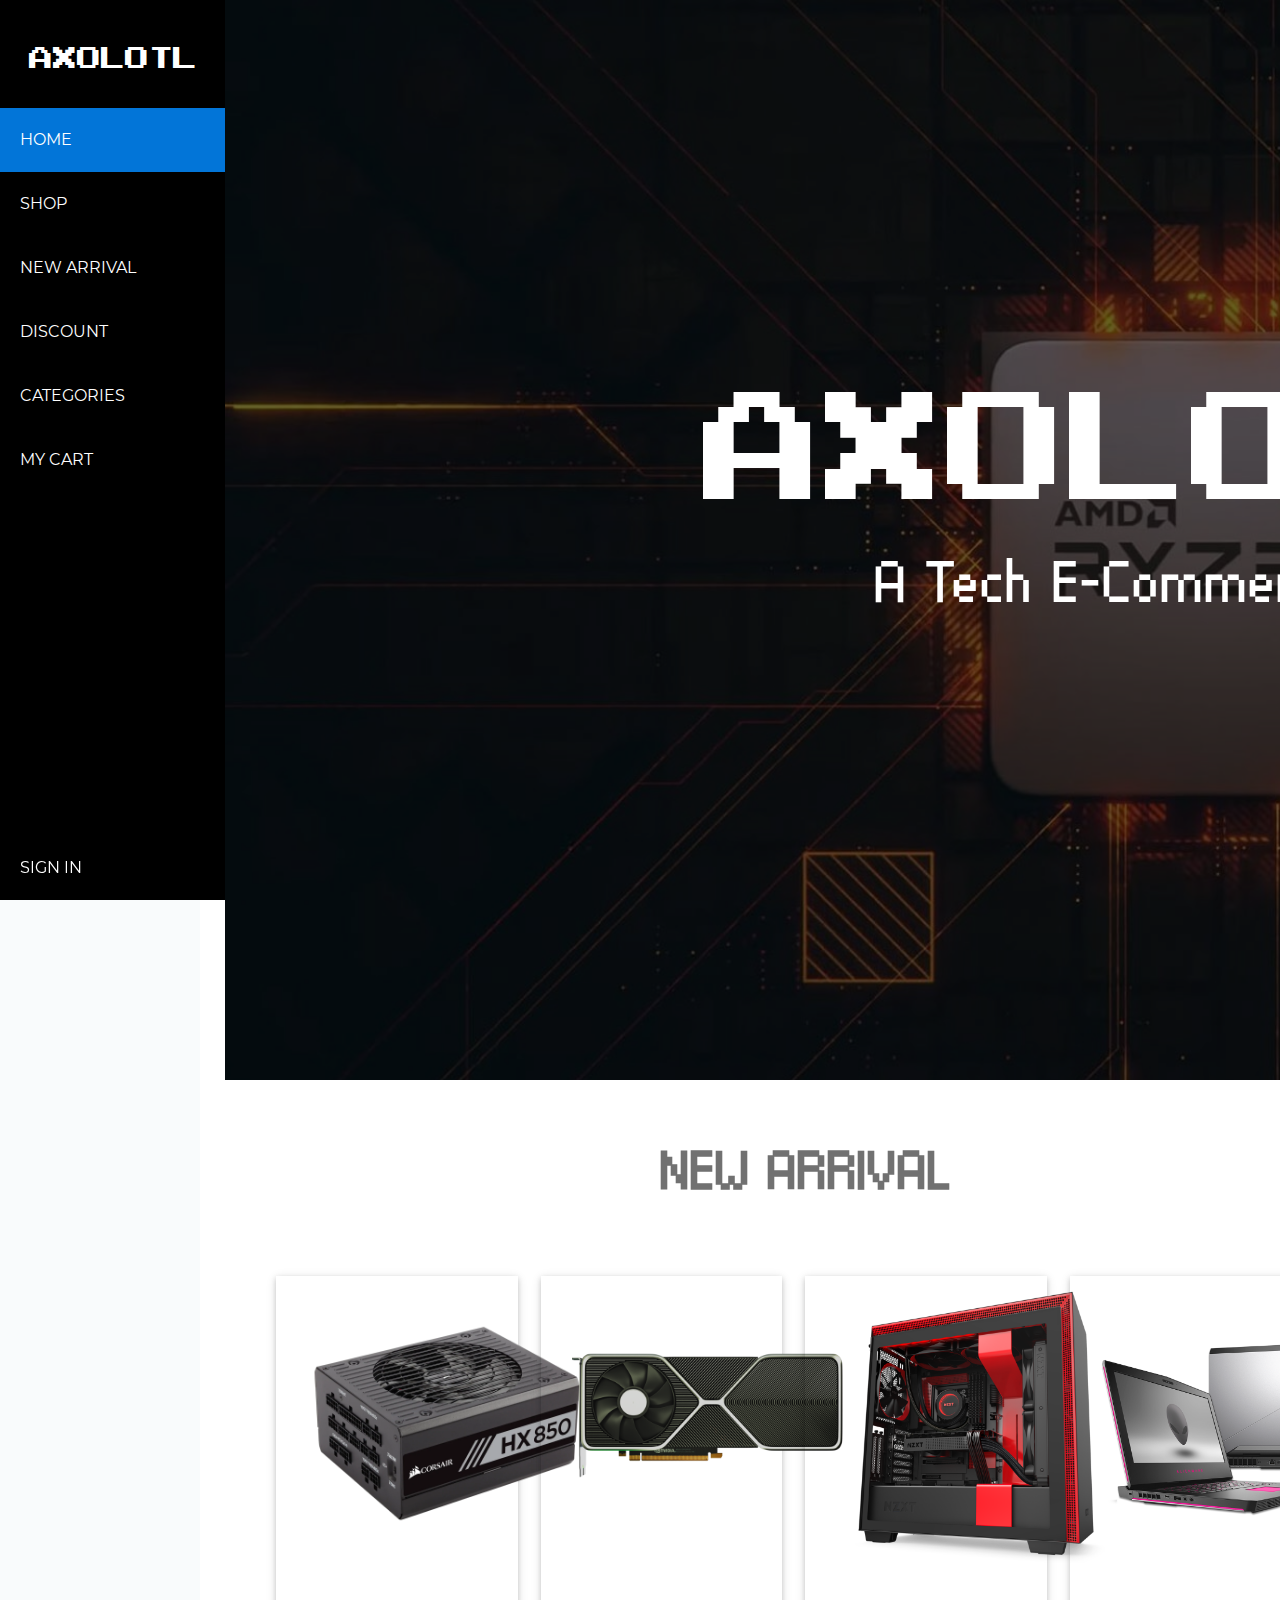
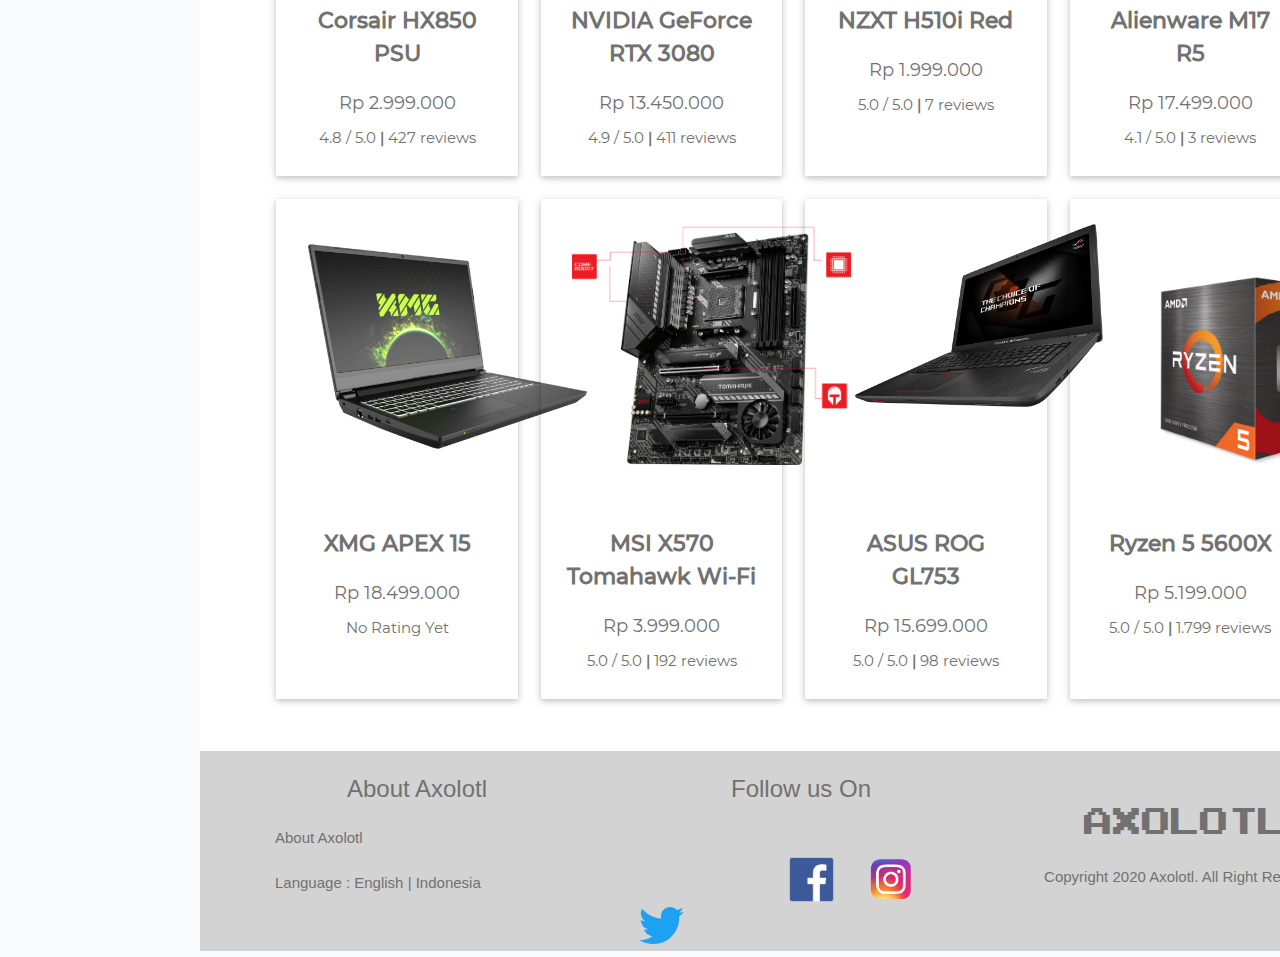
==== pages/index.html @ a0dc886d "Revert "Revert "Merge branch 'develop' of https://github.com/yalvih/Tubes_IMK into develop""" ====
<!DOCTYPE html>
<html lang="en">
<head>
    <title>Electronic Market</title>
    <meta charset="UTF-8">
    <meta name="viewport" content="width=device-width, initial-scale=1.0">
    <link rel="stylesheet" href="https://www.w3schools.com/w3css/4/w3.css">
    <link rel="stylesheet" href="https://use.fontawesome.com/releases/v5.4.1/css/all.css" integrity="sha384-5sAR7xN1Nv6T6+dT2mhtzEpVJvfS3NScPQTrOxhwjIuvcA67KV2R5Jz6kr4abQsz" crossorigin="anonymous">
    <link rel="stylesheet" href="../style/style.css">
</head>
<body>
    <div class="w3-container" style="padding: 0;height: 100%;">
        <div class="sidebar">
            <h2 href="index.html"><a href="index.html">AXOLOTL</a></h2>
            <ul>
                <li class="active" ><a href="index.html"><i class="fas fa-home"></i>HOME</a></li>
                <li ><a href="catalog.html"><i class="fas fa-shopping-bag"></i>SHOP</a></li>
                <li><a href="#"><i class="fas fa-trophy"></i>NEW ARRIVAL</a></li>
                <li><a href="#"><i class="fas fa-percent"></i>DISCOUNT</a></li>
                <li><a href=""><i class="fas fa-list-alt"></i>CATEGORIES</a></li>
                <li><a href="cart.html"><i class="fas fa-shopping-cart"></i>MY CART</a></li>
                <li style="position: fixed;bottom: 0;width: 225px;"><a href="login.html"><i class="fas fa-user"></i>SIGN IN</a></li>
            </ul>
        </div>
        <div class="w3-container content">
            <div class="header">
                <div class="carousel-container">
                    <div class = "images slides">
                        <div class="carousel-content">
                        </div>
                        <img src="../img/carousel/1.png" class="image_carousel">
                        <div class="web_title"><span class="w3-color-white w3-flat-silver w3-padding">Axolotl</span></div>
                        <div class="web_subtitle"><span class="w3-color-white w3-flat-silver w3-padding">A Tech E-Commerce</span></div>
                    </div>
                    <div class = "images slides">
                        <div class="carousel-content">
                        </div>
        
                        <img src="../img/carousel/2.png" class="image_carousel">
                        <div class="web_title"><span class="w3-color-white w3-flat-silver w3-padding">Axolotl</span></div>
                        <div class="web_subtitle"><span class="w3-color-white w3-flat-silver w3-padding">A Tech E-Commerce</span></div>
                    </div>
                    <div class = "images slides">
                        <div class="carousel-content">
                        </div>
                        <img src="../img/carousel/3.jpg" class="image_carousel">
                        <div class="web_title"><span class="w3-color-white w3-flat-silver w3-padding">Axolotl</span></div>
                        <div class="web_subtitle"><span class="w3-color-white w3-flat-silver w3-padding">A Tech E-Commerce</span></div>
                    </div>
                    <div class = "images slides">
                        <div class="carousel-content">
                        </div>
                        <img src="../img/carousel/4.png" class="image_carousel">
                        <div class="web_title"><span class="w3-color-white w3-flat-silver w3-padding">Axolotl</span></div>
                        <div class="web_subtitle"><span class="w3-color-white w3-flat-silver w3-padding">A Tech E-Commerce</span></div>
                    </div>
                    <div class = "images slides">
                        <div class="carousel-content">
                        </div>
                        <img src="../img/carousel/5.jpg" class="image_carousel">
                        <div class="web_title"><span class="w3-color-white w3-flat-silver w3-padding">Axolotl</span></div>
                        <div class="web_subtitle"><span class="w3-color-white w3-flat-silver w3-padding">A Tech E-Commerce</span></div>
                    </div>
                    
                </div>
            </div>
            <div class="info">
                <!-- PRODUCT -->
                <div class="titleproduct">
                    <h2 class="title"><b>NEW ARRIVAL</b></h2>
                </div>
                <!-- Type 1 row -->
                <div class="product">
                    <!-- Column 1 -->
                    <div class="itemproduct w3-padding w3-card" >
                        <div class="image-content">
                            <img src="../img/product/b.jpg" class="imgitemproduct">
                        </div>
                        <div class="product_detail">
                            <p class="product_detail_title"><b>Corsair HX850 PSU</b></p>
                            <p class="product_detail_price">Rp 2.999.000</p>
                            <p class="product_detail_price rating"><i class="fas fa-star"></i> 4.8 / 5.0 <b>|</b> 427 reviews</p>
                        </div>
                    </div>
                    <!-- Column 2 -->
                    <div class="itemproduct w3-padding w3-card">
                        <div class="image-content" style="margin-top: 40px;margin-bottom: -40px;">
                            <img src="../img/product/a.png" class="imgitemproduct">
                        </div>
                        <div class="product_detail">
                            <p class="product_detail_title"><b>NVIDIA GeForce RTX 3080</b></p>
                            <p class="product_detail_price">Rp 13.450.000</p>
                            <p class="product_detail_price rating"><i class="fas fa-star"></i> 4.9 / 5.0 <b>|</b> 411 reviews</p>
                        </div>
                    </div>
                    <!-- Column 3 -->
                    <div class="itemproduct w3-padding w3-card">
                        <div class="image-content">
                            <img src="../img/product/c.png" class="imgitemproduct">
                        </div>
                        <div class="product_detail">
                            <p class="product_detail_title"><b>NZXT H510i Red</b></p>
                            <p class="product_detail_price">Rp 1.999.000</p>
                            <p class="product_detail_price rating"><i class="fas fa-star"></i> 5.0 / 5.0 <b>|</b> 7 reviews</p>
                        </div>
                    </div>
                    <!-- Column 4 -->
                    <div class="itemproduct w3-padding w3-card">
                        <div class="image-content" style="margin-top: 60px;margin-bottom: -60px;">
                            <img src="../img/product/d.png" class="imgitemproduct">    
                        </div>
                        <div class="product_detail">
                            <p class="product_detail_title"><b>Alienware M17 R5</b></p>
                            <p class="product_detail_price">Rp 17.499.000</p>
                            <p class="product_detail_price rating"><i class="fas fa-star"></i> 4.1 / 5.0 <b>|</b> 3 reviews</p>
                        </div>
                    </div>
                    <!-- Column 1 -->
                    <div class="itemproduct w3-padding w3-card" >
                        <div class="image-content">
                            <img src="../img/product/e.png" class="imgitemproduct">
                        </div>
                        <div class="product_detail">
                            <p class="product_detail_title"><b>XMG APEX 15</b></p>
                            <p class="product_detail_price">Rp 18.499.000</p>
                            <p class="product_detail_price rating">No Rating Yet</p>
                        </div>
                    </div>
                    <!-- Column 2 -->
                    <div class="itemproduct w3-padding w3-card">
                        <div class="image-content">
                            <img src="../img/product/f.png" class="imgitemproduct">
                        </div>
                        <div class="product_detail">
                            <p class="product_detail_title"><b>MSI X570 Tomahawk Wi-Fi</b></p>
                            <p class="product_detail_price">Rp 3.999.000</p>
                            <p class="product_detail_price rating"><i class="fas fa-star"></i> 5.0 / 5.0 <b>|</b> 192 reviews</p>
                        </div>
                    </div>
                    <!-- Column 3 -->
                    <div class="itemproduct w3-padding w3-card">
                        <div class="image-content">
                            <img src="../img/product/g.png" class="imgitemproduct">
                        </div>
                        <div class="product_detail">
                            <p class="product_detail_title"><b>ASUS ROG GL753</b></p>
                            <p class="product_detail_price">Rp 15.699.000</p>
                            <p class="product_detail_price rating"><i class="fas fa-star"></i> 5.0 / 5.0 <b>|</b> 98 reviews</p>
                        </div>
                    </div>
                    <!-- Column 4 -->
                    <div class="itemproduct w3-padding w3-card">
                        <div class="image-content" style="margin-top: 40px;margin-bottom: -40px;">
                            <img src="../img/product/h.png" class="imgitemproduct">
                        </div>
                        <div class="product_detail">
                            <p class="product_detail_title"><b>Ryzen 5 5600X</b></p>
                            <p class="product_detail_price">Rp 5.199.000</p>
                            <p class="product_detail_price rating"><i class="fas fa-star"></i> 5.0 / 5.0 <b>|</b> 1.799 reviews</p>
                        </div>
                    </div>
                </div>
            </div>
            <div class="footer">
                <div class="about_axolotl">
                    <h3 class="title_about_axolotl" style="margin-top: 10px; margin-bottom: 10px;">About Axolotl</h3>
                    <a>About Axolotl</a><br><br>
                    <a>Language :</a>
                    <a style="margin-left: 0;">English</a>
                    <a style="margin-left: 0;"> | </a>
                    <a style="margin-left: 0;">Indonesia</a>
                </div>
                <div class="social_media">
                    <h3 class="title_about_axolotl">Follow us On</h3>
                    <div class="social_images" style="margin-left:180px;">
                        <img src="../img/facebook_logo.png" class="imgitemproduct">
                    </div>
                    <div class="social_images">
                        <img src="../img/instagram_logo.png" class="imgitemproduct">
                    </div>
                    <div class="social_images">
                        <img src="../img/twitter_logo.png" class="imgitemproduct">
                    </div>
                </div>
                <div class="copyright">
                    <h2 class="title_about_axolotl" style="margin-top: 40px; margin-bottom: 0px;">AXOLOTL</h2>
                    <p class="title_about_axolotl">Copyright 2020 Axolotl. All Right Reserved</p>
                </div>
            </div>
        </div>
        
    </div>
</body>
<script type="text/javascript" src="../js/script.js"></script>
</html>
---- style/style.css ----
/* FONT INITIALIZATION */

@font-face{
    font-family: "arcade1";
    src: url("../fonts/vp_pixel.otf") format("truetype");
}

@font-face{
    font-family: "arcade2";
    src: url("../fonts/arcade.TTF") format("truetype");
}

@font-face{
    font-family: "google";
    src: url("../fonts/google_font_normal.ttf") format("truetype");
}

@font-face{
    font-family: "mons_reg";
    src: url("../fonts/Montserrat-Regular.ttf") format("truetype");
}

@font-face{
    font-family: "mons_med";
    src: url("../fonts/Montserrat-Medium.ttf") format("truetype");
}

@font-face{
    font-family: "mons_semibold";
    src: url("../fonts/Montserrat-SemiBold.ttf") format("truetype");
}


/* END OF FONT INITIALIZATION */

*{
    margin: 0;
    padding: 0;
    box-sizing: border-box;
    list-style: none;
    text-decoration: none;
}

body{
    background:#f9fbfc ;
    height: 100%;
}

.login_background{
    background-image: url("../img/carousel/6.jpg");
}

/* SIDEBAR */

.sidebar{
    position: fixed;
    width: 225px;
    height: 100%;
    background: black;
    padding: 30px 0;
    float: left;
}

.sidebar h2{
    color: #fff;
    text-transform: uppercase;
    margin-bottom: 30px;
    text-align: center;
    font-family: "arcade2";
    font-size: 25px;
}
.sidebar ul li{
    /* border-bottom: 1px solid rgba(0, 0, 0, 0.07);
    border-top: 1px solid rgba(225, 225, 225, 0.07); */
    padding: 20px;
    font-family: "mons_reg";
    font-size: 16px;
}
.sidebar ul li a{
    color: white;
    display: block;
}
.sidebar ul li a .fas{
    width: 25px;
}

.sidebar ul li:hover a{
    color: #fff;
}
.sidebar ul li:hover{
    color: #594f8d;
}

.active{
    background-color: #0275d8;
}

/* Content */

.content{
    width: 100%;
    margin-left: 200px;
    padding: 0;
}
.header, .content{
    background: #fff;
    color: #717171;

}
.header{
    padding-left: 25px;
}
.info{
    padding: 35px;
}

/* BREADCRUMBS */

.breadcrumb{
    padding: 5px;
    margin-left: 55px;
    font-family: "mons_reg";
}

ul.breadcrumbs {
    margin-top: 50px;
    list-style: none;
  }
  ul.breadcrumbs li {
    display: inline;
    font-size: 22px;
  }
  ul.breadcrumbs li+li:before {
    color: black;
    content: "\00a0";
  }
  ul.breadcrumbs li a {
    color: black;
    text-decoration: none;
  }
  ul.breadcrumbs li a:hover {
    color: black;
    text-decoration: underline;
  }

  ul#menu li {
    display:inline;
}
ul.breadcrumb {
    padding: 20% 16px;
    margin-top: 0px;
    list-style: none;
    background-color: white;
}
ul.breadcrumb li {
    display: inline;
    font-size: 30px;
}
ul.breadcrumb li+li:before {
    padding: 8px;
    color: black;
    content: "/\00a0";
}
ul.breadcrumb li a {
    color: #0275d8;
    text-decoration: none;
}
ul.breadcrumb li a:hover {
    color: #01447e;
    text-decoration: underline;
}

/* CAROUSEL */

.web_title{
    font-size: 125px;
	padding: 8px 12px;
	position: absolute;
    top: 0;
    color: white;
    margin-left: 450px;
    margin-top: 350px;
    text-align: center;
    font-family: "arcade2";
}

.web_subtitle{
    font-size: 55px;
	padding: 8px 12px;
	position: absolute;
    top: 0;
    color: white;
    margin-left: 620px;
    margin-top: 530px;
    text-align: center;
    font-family: "arcade1";
}

.carousel-container{
	position: relative;
	float: left;
	margin: auto;
	height: 1080px;
	overflow: hidden;
    width: 100%;
}

.image_carousel{
    height: auto;
    width: 2000px;
    max-height: 100%;
    min-height: 100%;
    margin: 0 auto;
    filter: brightness(40%);
}



/* PRODUCT */

.titleproduct, .product{
    width: 100%;
    padding-right: 5%;
    text-align: center;
    float: left;
    margin-top: 10px;
    margin-bottom: 10px;
    margin-left: 30px;
}
.title{
    font-family: "arcade1";
    padding: 30px;
    font-size: 50px;
    margin-left: -70px;
}

.itemproduct{
    width: 21%; 
    float: left; 
    margin: 1%;
    padding: 10px;
}

.imgitemproduct{
    width:90%;
    cursor: pointer;
}

.image-content{
    height: 310px;
    width: 310px;
}

.w3-card{
    height: 500px;
    /* box-shadow: none; */
}

.product_detail_title{
    font-family: "mons_med";
    font-size: 22px;
    padding: 10px;
    font-weight: bold;
}

.product_detail_price{
    font-family: "mons_reg";
    font-size: 18px;
    padding-top: 10px;
}

.fa-star{
    color: #ebc713;
}

.rating{
    font-size: 15px;
}

.disabled{
    color: #555;
}

/* LOGIN */
.account-page{
    padding: 50px;
    margin-left: 11%;
    height: 100%;
    background-position: center;
    background-repeat: no-repeat;
    background-size: cover;
    margin-top: 10%;
    min-width: 800px;
    min-width: 800px;
}

.form-container{
    background: #fff;
    width: 300px;
    height: 400px;
    position: relative;
    text-align: center;
    padding: 20px 0;
    margin: auto;
    box-shadow: 0 0 40px 0 rgba(0,0,0,0.5);
    overflow: hidden;
}

.form-container span{
    font-weight: bold;
    padding: 0 10px;
    color: #555;
    cursor: pointer;
    width: 100px;
    display: inline-block;
}

.form-btn{
    display: inline-block;
    font-family: "mons_med";
}

.form-container form{
    max-width: 300px;
    padding: 0 20px;
    position: absolute;
    top: 100px;
    transition: transform 1s;
}

form input{
    width: 100%;
    height: 30px;
    margin: 10px 0;
    padding: 0 10px;
    border: 1px soild #ccc;
}

form .btn{
    width: 100%;
    border: none;
    cursor: pointer;
    margin: 10px 0;
}

form .btn:focus{
    outline: none;
}

#LoginForm{
    left: 0px;
    font-family: "mons_reg";
}

#LoginForm {
    left: 0px;
    font-family: "mons_reg";
}

#RegForm{
    left: -300px;
    font-family: "mons_reg";
}

form a{
    font-size: 12px;
}

#Indicator{
    width: 100px;
    height: 3px;
    border: none;
    background: #54aaeb;
    margin-top: 8px;
    transform: translateX(100px);
    transition: transform 1s;
}

.btn{
    padding: 15px;
    background: #0275d8;
    box-shadow: 0 0 20px 0 rgba(0,0,0,0.3);
    font-family: "mons_semibold";
    color: white;
    border-radius: 25px;
}

.forgotpass{
    float: left; padding: 10px; color: blue;
}

.cboxcontainer{
    float: left; width: 100%;
}

.cbox{
    width: 12px; float: left;
}

.cboxlabel{
    font-size: 12px; float: left; margin: 16.5px;
}

/* DISCOUNTED ITEM */

.discount{
    position: relative;
    color: red;
}
.discount:before {
    position: absolute;
    content: "";
    left: 0;
    top: 50%;
    right: 0;
    border-top: 1px solid;
    border-color: inherit;
    color: red;
  
    -webkit-transform:rotate(-5deg);
    -moz-transform:rotate(-5deg);
    -ms-transform:rotate(-5deg);
    -o-transform:rotate(-5deg);
    transform:rotate(-5deg);
  }


/* PRODUCT DETAIL */

.single-product{
    margin-top: 80px;

}
.single-product .col-2 img{
    padding: 0;
    
}
.single-product .col-2{
    padding: 20px;
    
}
.single-product h4{
    margin: 20px;
    font-size: 22px;
    font-weight: bold;

}
.single-product input{
    width: 55px;
    height: 45px;
    padding-left: 10px;
    font-size: 20px;
    margin-right: 10px;
    border: 1px solid ;

}
input:focus{
    outline: none;
}
.single-product{
    margin-left: 250px;
}
.row .w3-card{
    height: 10%;
}
.single-img{
    width: 30%; 
    float: left; 
    margin: 1%;
    padding: 10px;
}
.row .btn{
    margin: 1%;
    padding: 10px;
}



/* PRODUCT REVIEW */
.product-review{
    width: 100%;
}
.review-container{
    height: inherit;
}
.review-item{
    height: 220px;
    margin: 15px;
}
.review-person{
    height: 80px;
    width: 80px;
    margin: 0;
    float: left;
}
.imgperson{

}
.desc{
    margin-left: 90px;
    height: 200px;
    padding: 15px;
    box-shadow: none;
}
.desc h4{
    margin: 0;
    margin-bottom: 5px;

}
.similar-product p{
    width: 100%;
    text-align: center;

}
.similar-product img{
    

}

/* FOOTER */

.footer{
    width: inherit;
    height: 200px;
    background-color: lightgray;
    bottom: 0;
    float: left;
    margin-top: 30px;
}

.about_axolotl{
    float: left;
    width: 30%;
    height: inherit;
    margin-left: 25px;
}

.title_about_axolotl{
    text-align: center;
    margin-bottom: 40px;
    padding: 10px;
}

.social_media{
    float: left;
    width: 30%;
    height: inherit;
}

.copyright{
    float: left;
    width: 30%;
    height: inherit;
}

.copyright h2{
    font-family: "arcade2";
}

.social_images{
    float: left;
    height: 50px;
    width: 50px;
    margin-left: 30px;
}

.about_axolotl a{
    margin-left: 50px;
    margin-bottom: 30px;
}


/* color palete #f9fbfc #203961, #a2cdb8, #e1755e, #5d554b */
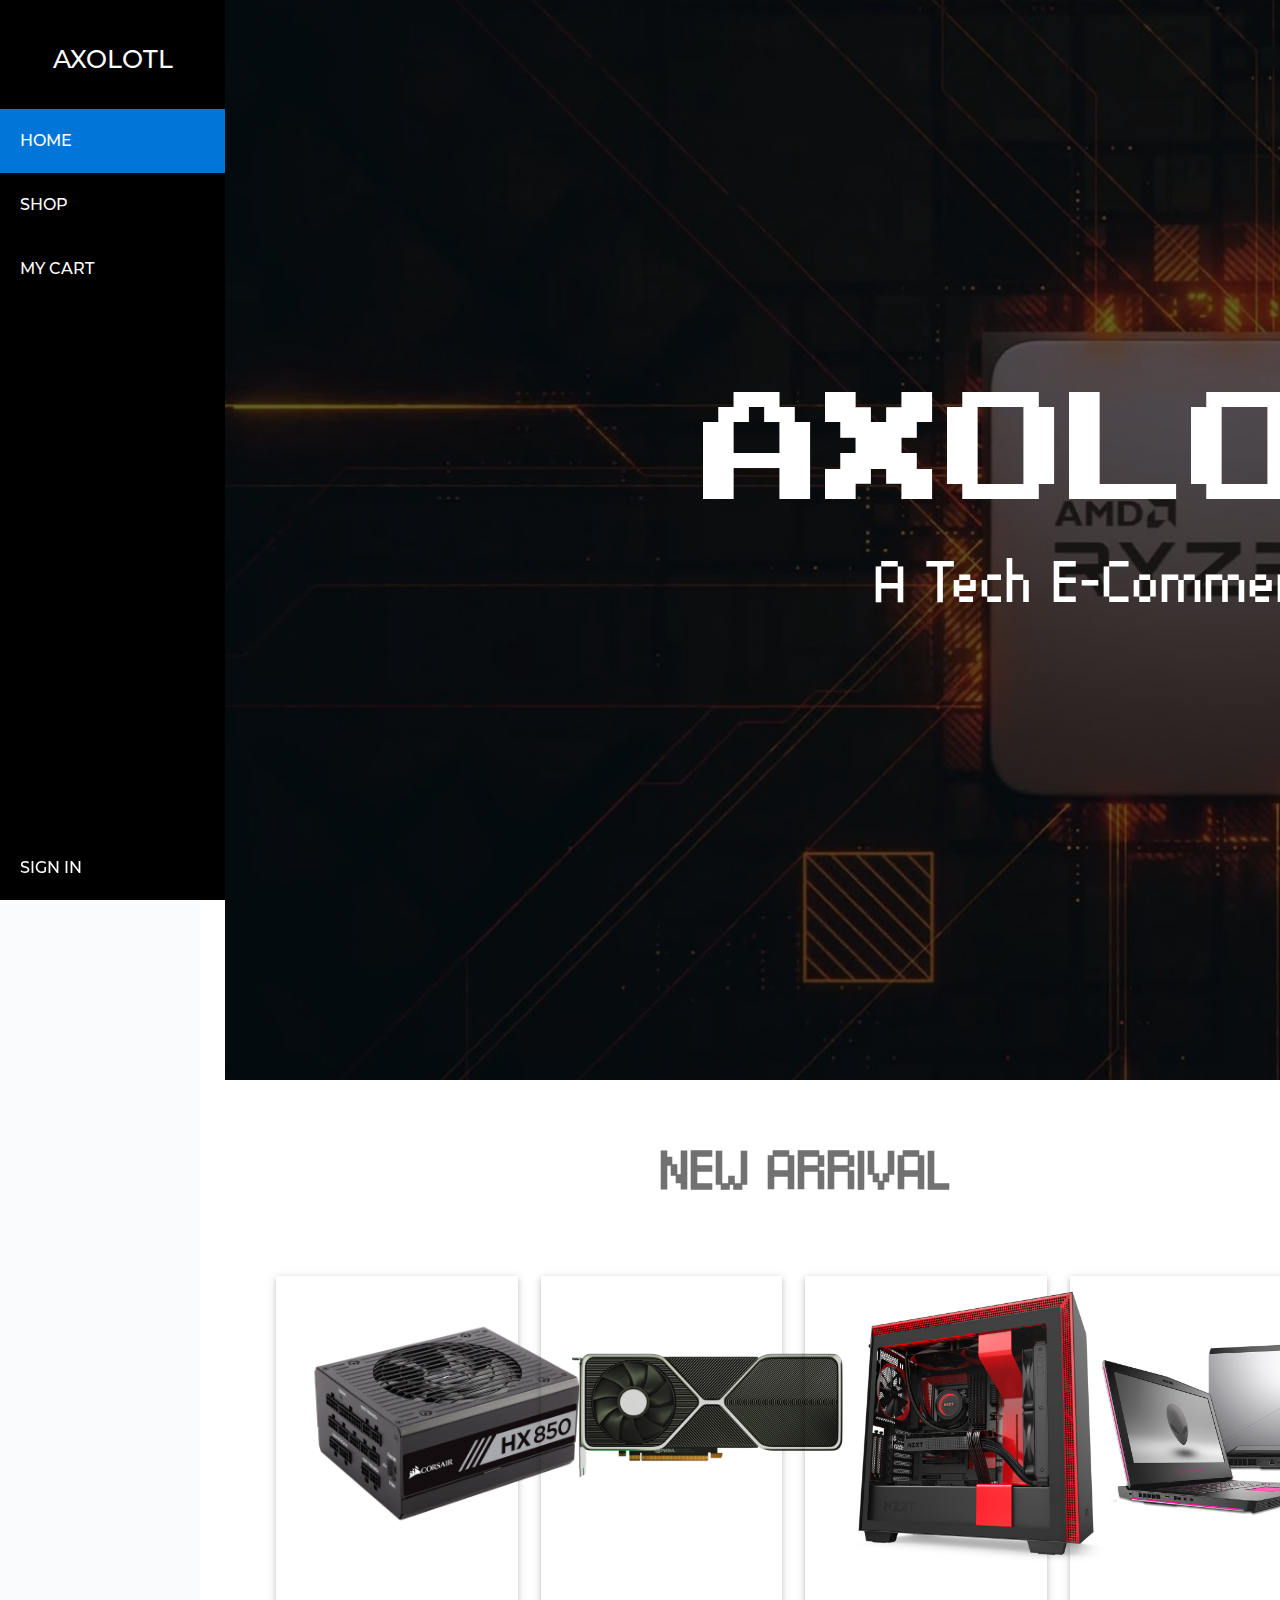
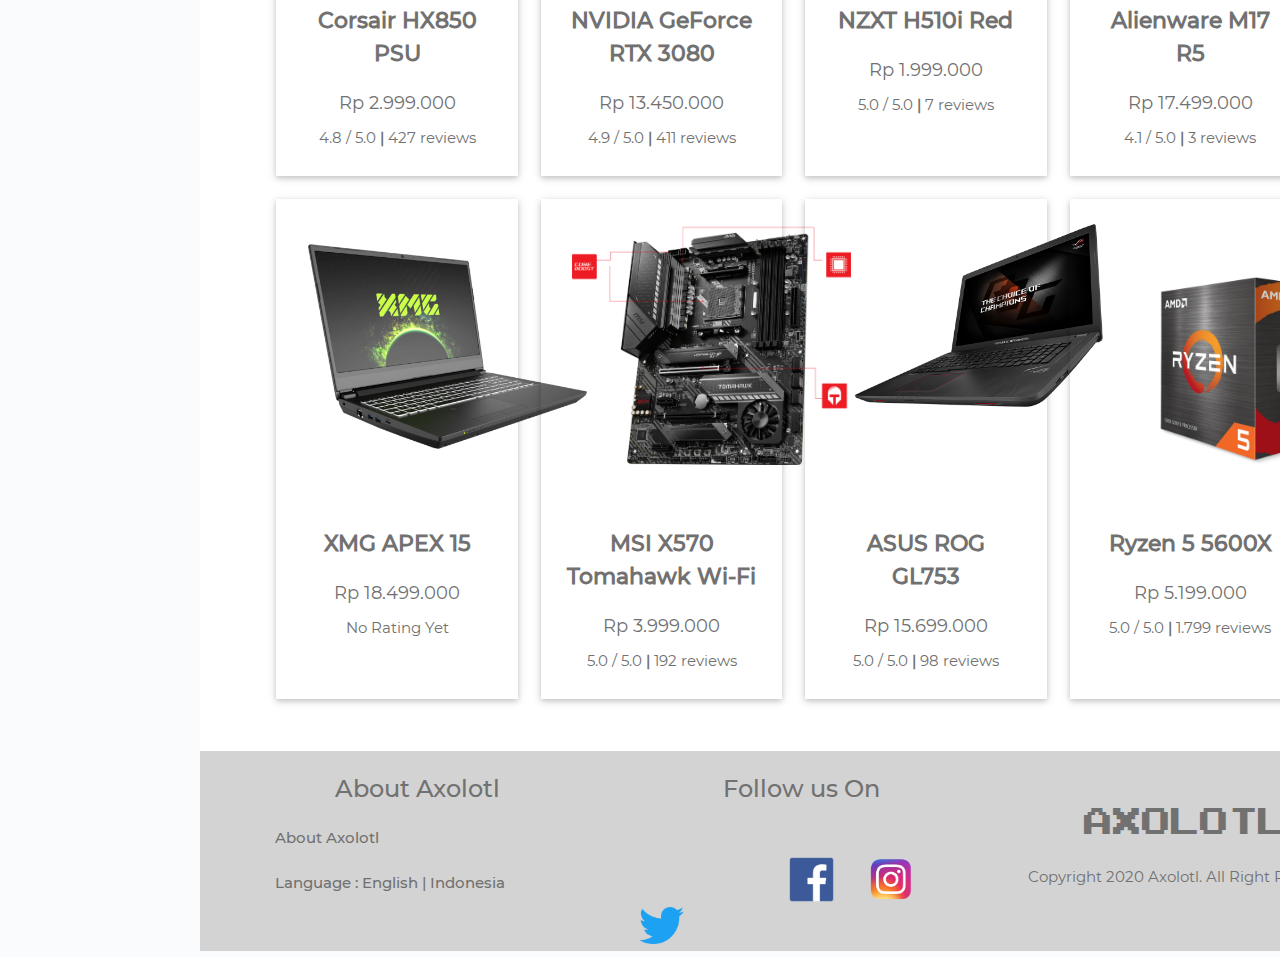
==== commit 15d5c802: "revamp UI dan hoverable" ====
--- a/pages/index.html
+++ b/pages/index.html
@@ -13,12 +13,17 @@
         <div class="sidebar">
             <h2 href="index.html"><a href="index.html">AXOLOTL</a></h2>
             <ul>
-                <li class="active" ><a href="index.html"><i class="fas fa-home"></i>HOME</a></li>
-                <li ><a href="catalog.html"><i class="fas fa-shopping-bag"></i>SHOP</a></li>
-                <li><a href="#"><i class="fas fa-trophy"></i>NEW ARRIVAL</a></li>
-                <li><a href="#"><i class="fas fa-percent"></i>DISCOUNT</a></li>
-                <li><a href=""><i class="fas fa-list-alt"></i>CATEGORIES</a></li>
-                <li><a href="cart.html"><i class="fas fa-shopping-cart"></i>MY CART</a></li>
+                <li class="active"><a href="index.html"><i class="fas fa-home"></i>HOME</a></li>
+                <li class="accordion"><a><i class="fas fa-shopping-bag"></i>SHOP<i class="fas fa-chevron-down" style="float: right;"></i></a></li>
+                <div class="panel">
+                    <ul class="accordion_list">
+                        <li><a href="catalog.html"><i class="fas fa-shopping-bag"></i>ALL ITEMS</a></li>
+                        <li><a href="catalog.html#new_arrival"><i class="fas fa-trophy"></i>NEW ARRIVAL</a></li>
+                        <li><a href="catalog.html#discount"><i class="fas fa-percent"></i>DISCOUNT</a></li>
+                        <li><a href="catalog.html#categories"><i class="fas fa-list-alt"></i>CATEGORIES</a></li>
+                    </ul>
+                </div>
+                <li ><a href="cart.html"><i class="fas fa-shopping-cart"></i>MY CART</a></li>
                 <li style="position: fixed;bottom: 0;width: 225px;"><a href="login.html"><i class="fas fa-user"></i>SIGN IN</a></li>
             </ul>
         </div>
@@ -192,4 +197,21 @@
     </div>
 </body>
 <script type="text/javascript" src="../js/script.js"></script>
+<script>
+    // accordion for sidebar
+var acc = document.getElementsByClassName("accordion");
+var i;
+
+for (i = 0; i < acc.length; i++) {
+  acc[i].addEventListener("click", function() {
+    this.classList.toggle("active");
+    var panel = this.nextElementSibling;
+    if (panel.style.display === "block") {
+      panel.style.display = "none";
+    } else {
+      panel.style.display = "block";
+    }
+  });
+}
+</script>
 </html>--- a/style/style.css
+++ b/style/style.css
@@ -50,6 +50,8 @@
     background-image: url("../img/carousel/6.jpg");
 }
 
+
+
 /* SIDEBAR */
 
 .sidebar{
@@ -76,6 +78,11 @@
     font-family: "mons_reg";
     font-size: 16px;
 }
+
+.sidebar li:hover{
+    background-color: #0275d8;
+    transition: 0.4s;
+}
 .sidebar ul li a{
     color: white;
     display: block;
@@ -91,8 +98,21 @@
     color: #594f8d;
 }
 
+.accordion{
+
+}
+
+.accordion_list a{
+    margin-left: 20px;
+}
+
 .active{
     background-color: #0275d8;
+}
+
+.panel{
+    display: none;
+    overflow: hidden;
 }
 
 /* Content */
@@ -128,7 +148,7 @@
   }
   ul.breadcrumbs li {
     display: inline;
-    font-size: 22px;
+    font-size: 18px;
   }
   ul.breadcrumbs li+li:before {
     color: black;
@@ -254,6 +274,11 @@
 .w3-card{
     height: 500px;
     /* box-shadow: none; */
+}
+
+.w3-card:hover{
+    background-color: lightgray;
+    transition: 0.5s;
 }
 
 .product_detail_title{
@@ -428,7 +453,6 @@
 /* PRODUCT DETAIL */
 
 .single-product{
-    margin-top: 80px;
 
 }
 .single-product .col-2 img{
@@ -454,11 +478,12 @@
     border: 1px solid ;
 
 }
+
 input:focus{
     outline: none;
 }
 .single-product{
-    margin-left: 250px;
+    margin-left: 220px;
 }
 .row .w3-card{
     height: 10%;
@@ -474,17 +499,170 @@
     padding: 10px;
 }
 
-
-
+.product_details h4, input, a, h3{
+    font-family: "mons_med";
+}
+
+.product_details p{
+    font-family: "mons_reg";
+    text-align: justify;
+}
+
+.product_details h1{
+    font-family: "mons_semibold";
+    margin: 0;
+    margin-top: -15px;
+}
+
+.product_details .btn{
+    box-shadow: none;
+    margin-left: 0;
+}
+
+/* MODAL */
+
+#myImg {
+    border-radius: 5px;
+    cursor: pointer;
+    transition: 0.3s;
+  }
+  
+  #myImg:hover {opacity: 0.7;}
+  
+  /* The Modal (background) */
+  .modal {
+    display: none; /* Hidden by default */
+    position: fixed; /* Stay in place */
+    z-index: 1; /* Sit on top */
+    padding-top: 100px; /* Location of the box */
+    left: 0;
+    top: 0;
+    width: 100%; /* Full width */
+    height: 100%; /* Full height */
+    overflow: auto; /* Enable scroll if needed */
+    background-color: rgb(0,0,0); /* Fallback color */
+    background-color: rgba(0,0,0,0.9); /* Black w/ opacity */
+  }
+  
+  /* Modal Content (image) */
+  .modal-content {
+    margin: auto;
+    display: block;
+    width: 80%;
+    max-width: 700px;
+  }
+  
+  /* Caption of Modal Image */
+  #caption {
+    margin: auto;
+    display: block;
+    width: 80%;
+    max-width: 700px;
+    text-align: center;
+    color: #ccc;
+    padding: 10px 0;
+    height: 150px;
+  }
+  
+  /* Add Animation */
+  .modal-content, #caption {  
+    -webkit-animation-name: zoom;
+    -webkit-animation-duration: 0.6s;
+    animation-name: zoom;
+    animation-duration: 0.6s;
+  }
+  
+  @-webkit-keyframes zoom {
+    from {-webkit-transform:scale(0)} 
+    to {-webkit-transform:scale(1)}
+  }
+  
+  @keyframes zoom {
+    from {transform:scale(0)} 
+    to {transform:scale(1)}
+  }
+  
+  /* The Close Button */
+  .close {
+    position: absolute;
+    top: 15px;
+    right: 35px;
+    color: #f1f1f1;
+    font-size: 40px;
+    font-weight: bold;
+    transition: 0.3s;
+  }
+  
+  .close:hover,
+  .close:focus {
+    color: #bbb;
+    text-decoration: none;
+    cursor: pointer;
+  }
+  
+  /* 100% Image Width on Smaller Screens */
+  @media only screen and (max-width: 700px){
+    .modal-content {
+      width: 100%;
+    }
+  }
+
+/* MY CART */
+
+.cart_product{
+    width: 1150px;
+    padding-right: 5px;
+    text-align: center;
+    float: left;
+    margin-top: 10px;
+    margin-bottom: 10px;
+    margin-left: 20px;
+}
+
+.cart_product .w3-card{
+    width: 350px;
+}
+
+.cart_itemproduct{
+    width: 21%; 
+
+    float: left; 
+    margin: 1%;
+    padding: 10px;
+}
+
+.cart_product .w3-card{
+
+}
+
+.payment{
+    width: 400px;
+    height: 2000px;
+    float: left; 
+    margin: 1%;
+    padding: 10px;
+}
+
+.payment2{
+    float: left; 
+    position: sticky;
+    top: 200px;
+    width: inherit;
+    height: 600px;
+    border: 1px solid black;
+}
 /* PRODUCT REVIEW */
+
 .product-review{
     width: 100%;
 }
+
 .review-container{
     height: inherit;
+    margin-left: -15px;
 }
 .review-item{
-    height: 220px;
+    height: 275px;
     margin: 15px;
 }
 .review-person{
@@ -505,7 +683,11 @@
 .desc h4{
     margin: 0;
     margin-bottom: 5px;
-
+    font-family: "mons_med";
+}
+
+.desc h5, p{
+    font-family: "mons_reg";
 }
 .similar-product p{
     width: 100%;
@@ -515,6 +697,11 @@
 .similar-product img{
     
 
+}
+
+.image_review{
+    max-width: 70px;
+    max-height: 70px;
 }
 
 /* FOOTER */
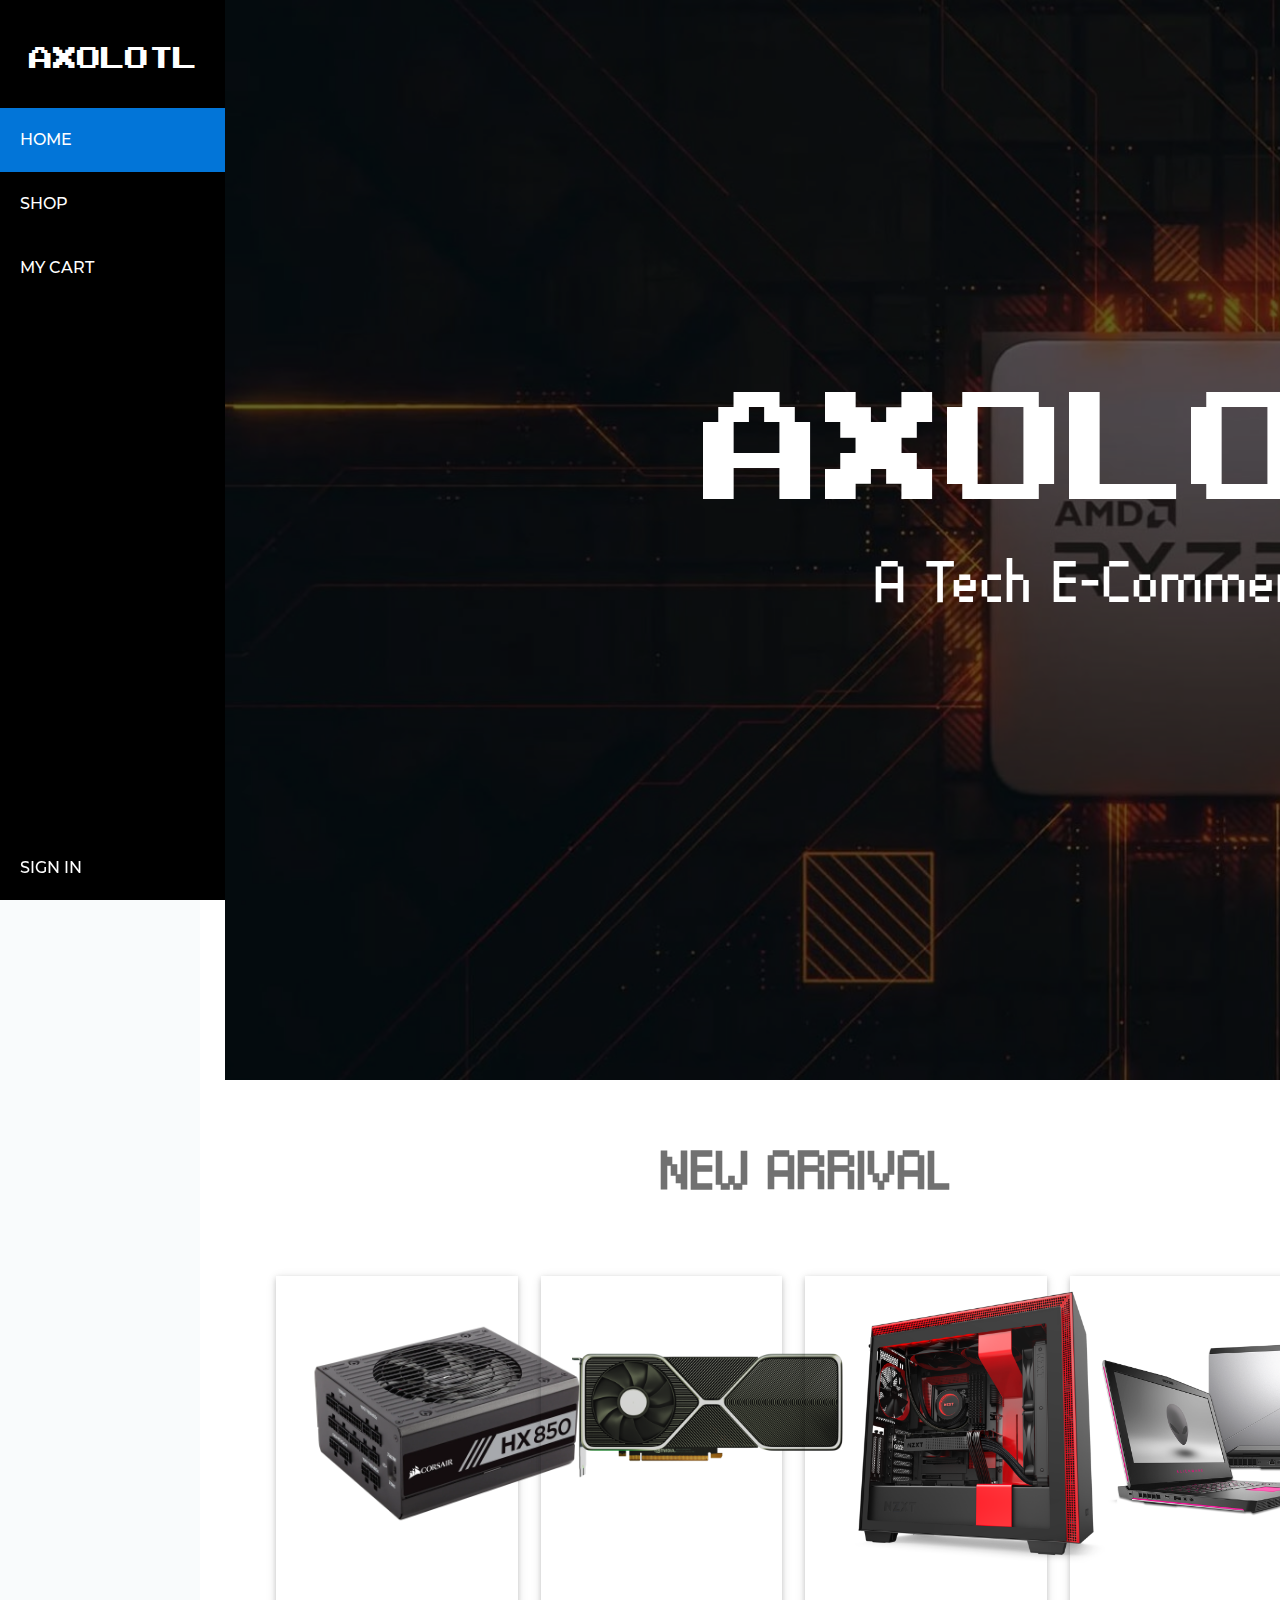
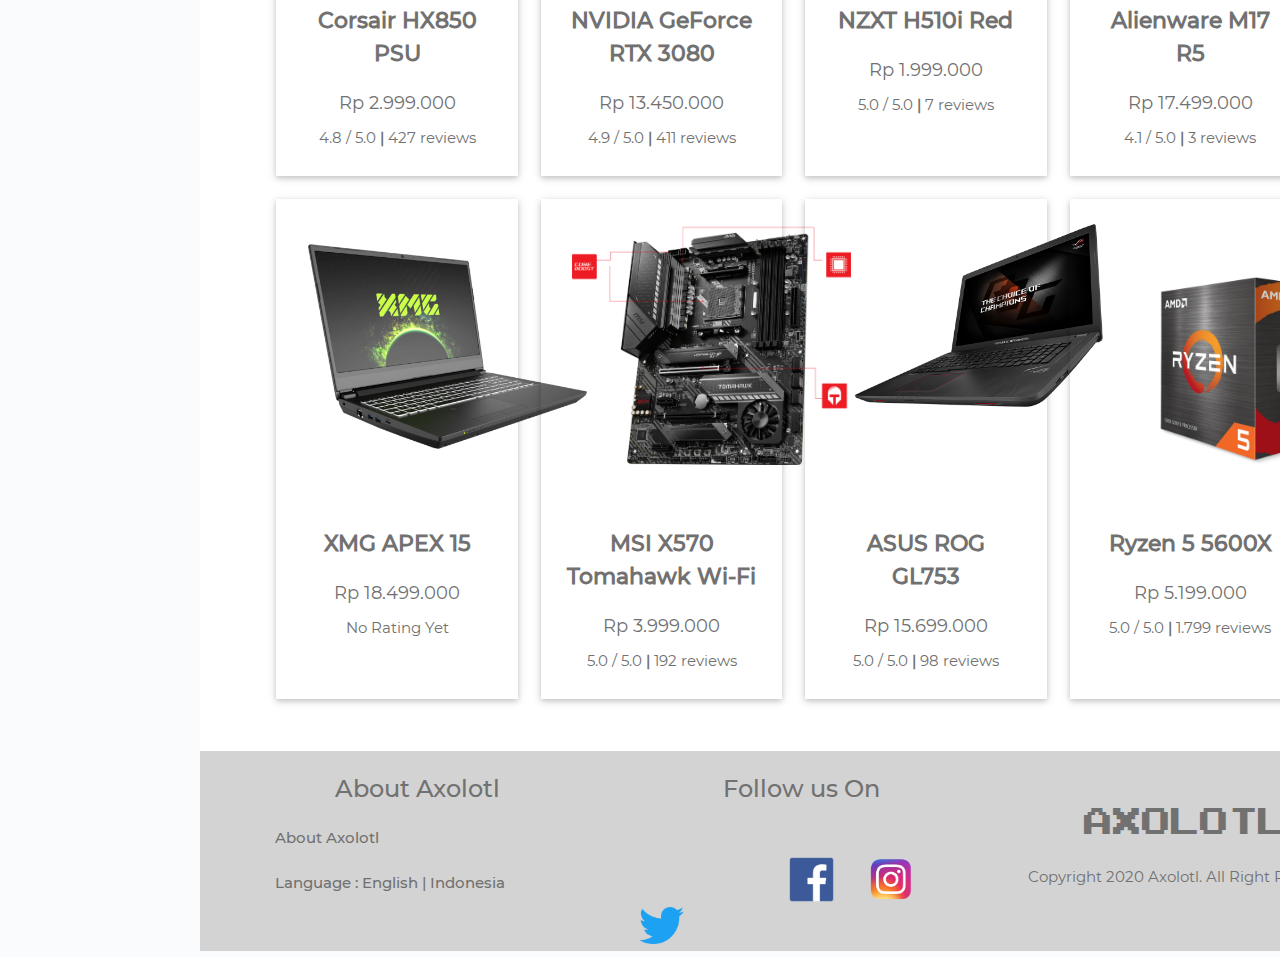
==== commit 88e11826: "saya sudah selesai tinggal testing sama ada mungkin halaman yang mau ditambahkan" ====
--- a/pages/index.html
+++ b/pages/index.html
@@ -11,7 +11,7 @@
 <body>
     <div class="w3-container" style="padding: 0;height: 100%;">
         <div class="sidebar">
-            <h2 href="index.html"><a href="index.html">AXOLOTL</a></h2>
+            <h2 href="index.html" class="sidebar_title"><a href="index.html">AXOLOTL</a></h2>
             <ul>
                 <li class="active"><a href="index.html"><i class="fas fa-home"></i>HOME</a></li>
                 <li class="accordion"><a><i class="fas fa-shopping-bag"></i>SHOP<i class="fas fa-chevron-down" style="float: right;"></i></a></li>
@@ -99,7 +99,7 @@
                         </div>
                     </div>
                     <!-- Column 3 -->
-                    <div class="itemproduct w3-padding w3-card">
+                    <div class="itemproduct w3-padding w3-card" onclick="window.location='product_details.html'">
                         <div class="image-content">
                             <img src="../img/product/c.png" class="imgitemproduct">
                         </div>
--- a/style/style.css
+++ b/style/style.css
@@ -61,6 +61,14 @@
     background: black;
     padding: 30px 0;
     float: left;
+}
+
+.sidebar_title a{
+    font-family: "arcade2";
+}
+.sidebar_title:hover{
+    color: #0275d8;
+    transition: 0.3s;
 }
 
 .sidebar h2{
@@ -277,8 +285,9 @@
 }
 
 .w3-card:hover{
-    background-color: lightgray;
+    background-color: rgb(233, 231, 231);
     transition: 0.5s;
+    cursor: pointer;
 }
 
 .product_detail_title{
@@ -305,6 +314,39 @@
 .disabled{
     color: #555;
 }
+
+/* PAGINATION */
+
+.pagination {
+    display: inline-block;
+    float: left;
+    text-align: center;
+    margin-top: 20px;
+    font-size: 18px;
+  }
+  
+  .pagination a {
+    color: black;
+    float: left;
+    padding: 8px 16px;
+    text-decoration: none;
+    transition: background-color .1s;
+  }
+  
+  .pagination a.active {
+    background-color: #0275d8;
+    border-radius: 10px;
+    color: white;
+  }
+
+  .pagination a.active:hover {
+    background-color: #0275d8;
+  }
+
+  .pagination a:hover {
+    background-color: lightgray;
+    border-radius: 10px;
+  }
 
 /* LOGIN */
 .account-page{
@@ -649,8 +691,46 @@
     top: 200px;
     width: inherit;
     height: 600px;
-    border: 1px solid black;
-}
+    border-radius: 20px;
+    background-color:rgb(233, 231, 231);
+    padding: 20px;
+}
+
+.promo{
+    width: 360px;
+    height: 110px;
+    background-color: #0275d8;
+    border-radius: 20px;
+}
+
+.nota_belanja{
+    width: 360px;
+    height: 200px;
+}
+
+.total_keseluruhan{
+    width: 360px;
+    height: 200px;
+}
+
+tr td{
+    padding-right: 5px;
+    font-size: 14px;
+}
+
+.buy{
+    padding: 15px;
+    width: 280px;
+    margin: 33px;
+    text-align: center;
+    font-size: 20px;
+    font-family: "mons_med";
+    border: none;
+    border-radius: 20px;
+    background-color: #0275d8;
+    color: white;
+}
+
 /* PRODUCT REVIEW */
 
 .product-review{
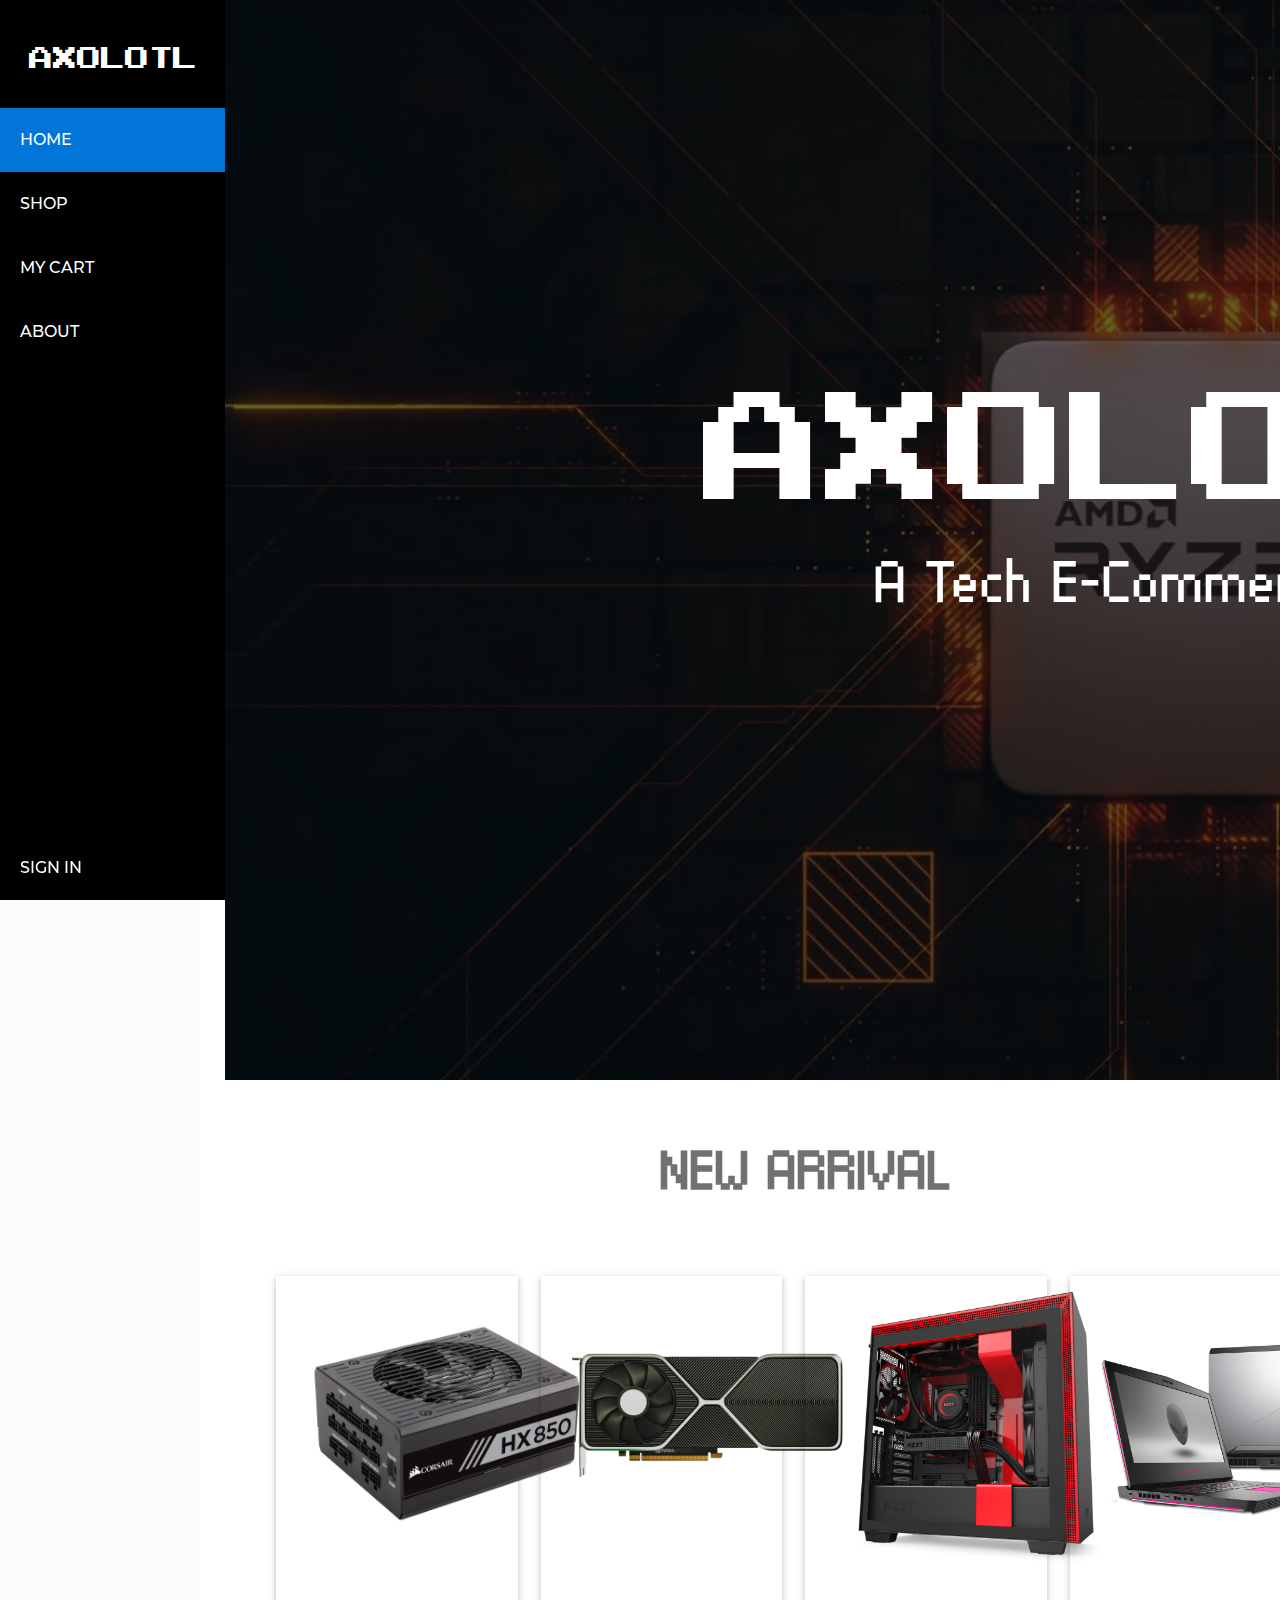
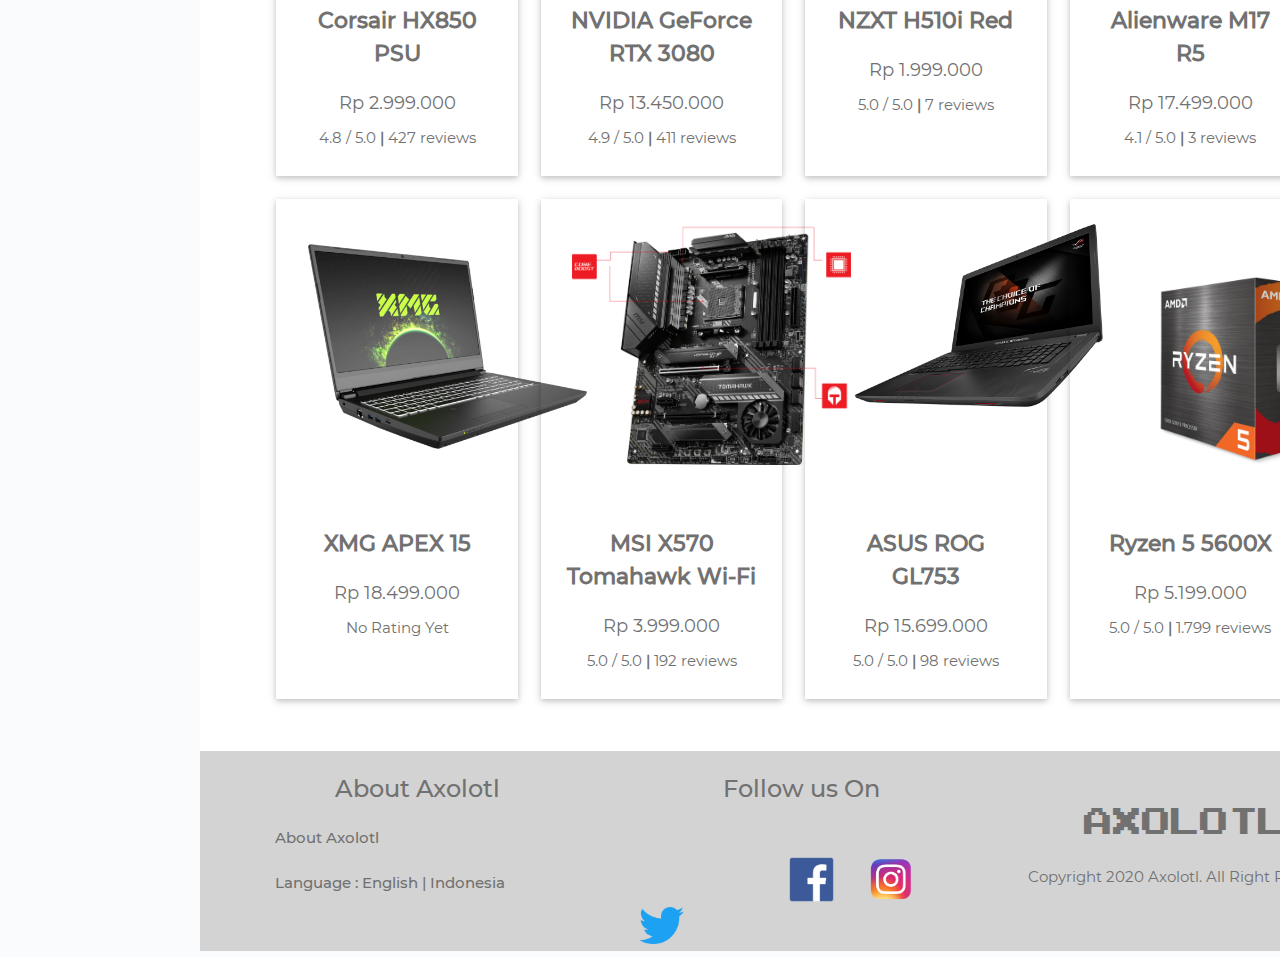
==== commit 50cfde25: "sidebar" ====
--- a/pages/index.html
+++ b/pages/index.html
@@ -14,7 +14,7 @@
             <h2 href="index.html" class="sidebar_title"><a href="index.html">AXOLOTL</a></h2>
             <ul>
                 <li class="active"><a href="index.html"><i class="fas fa-home"></i>HOME</a></li>
-                <li class="accordion"><a><i class="fas fa-shopping-bag"></i>SHOP<i class="fas fa-chevron-down" style="float: right;"></i></a></li>
+                <li class="accordion"><a href="#"><i class="fas fa-shopping-bag"></i>SHOP<i class="fas fa-chevron-down" style="float: right;"></i></a></li>
                 <div class="panel">
                     <ul class="accordion_list">
                         <li><a href="catalog.html"><i class="fas fa-shopping-bag"></i>ALL ITEMS</a></li>
@@ -25,6 +25,7 @@
                 </div>
                 <li ><a href="cart.html"><i class="fas fa-shopping-cart"></i>MY CART</a></li>
                 <li style="position: fixed;bottom: 0;width: 225px;"><a href="login.html"><i class="fas fa-user"></i>SIGN IN</a></li>
+                <li ><a href="about.html"><i class="fas fa-info-circle"></i>ABOUT</a></li>
             </ul>
         </div>
         <div class="w3-container content">
--- a/style/style.css
+++ b/style/style.css
@@ -50,7 +50,83 @@
     background-image: url("../img/carousel/6.jpg");
 }
 
-
+/* FILTER BY */
+
+.filter{
+    padding: 5px;
+    margin-left: 55px;
+    font-family: "mons_reg";
+    margin-top: 155px;
+    font-size: 22px;
+}
+
+.navbar {
+    overflow: hidden;
+    background-color: #333;
+  }
+  
+  .navbar a {
+    float: left;
+    font-size: 16px;
+    color: white;
+    text-align: center;
+    padding: 14px 16px;
+    text-decoration: none;
+  }
+
+.dropdown {
+    float: left;
+    overflow: hidden;
+    margin-left: 30px;
+    font-family: "mons_med";
+  }
+  
+  .dropdown .dropbtn {
+    font-size: 16px;  
+    border: none;
+    outline: none;
+    color: black;
+    padding: 14px 16px;
+    background-color: inherit;
+    font-family: inherit;
+    border-radius: 10px;
+    margin: 0;
+  }
+  
+  .navbar a:hover, .dropdown:hover .dropbtn {
+    background-color: #0275d8;
+    border-radius: 10px;
+    transition: 0.3s;
+    color: white;
+  }
+  
+  .dropdown-content {
+    display: none;
+    position: absolute;
+    background-color: #f9f9f9;
+    min-width: 160px;
+    box-shadow: 0px 8px 16px 0px rgba(0,0,0,0.2);
+    z-index: 1;
+    font-family: "mons_reg";
+  }
+  
+  .dropdown-content a {
+    float: none;
+    color: black;
+    padding: 12px 16px;
+    text-decoration: none;
+    display: block;
+    text-align: left;
+    font-family: "mons_reg";
+  }
+  
+  .dropdown-content a:hover {
+    background-color: #ddd;
+  }
+  
+  .dropdown:hover .dropdown-content {
+    display: block;
+  }
 
 /* SIDEBAR */
 
@@ -141,6 +217,8 @@
 .info{
     padding: 35px;
 }
+
+
 
 /* BREADCRUMBS */
 
@@ -254,7 +332,13 @@
     margin-top: 10px;
     margin-bottom: 10px;
     margin-left: 30px;
-}
+    
+}
+
+.titleproduct h2{
+    cursor: pointer;
+}
+
 .title{
     font-family: "arcade1";
     padding: 30px;
@@ -414,10 +498,6 @@
     outline: none;
 }
 
-#LoginForm{
-    left: 0px;
-    font-family: "mons_reg";
-}
 
 #LoginForm {
     left: 0px;
@@ -425,8 +505,9 @@
 }
 
 #RegForm{
-    left: -300px;
-    font-family: "mons_reg";
+    left: 300px;
+    font-family: "mons_reg";
+    width: 100%;
 }
 
 form a{
@@ -439,7 +520,7 @@
     border: none;
     background: #54aaeb;
     margin-top: 8px;
-    transform: translateX(100px);
+    transform: translateX(0px);
     transition: transform 1s;
 }
 
@@ -561,6 +642,9 @@
     margin-left: 0;
 }
 
+.social .social_images{
+    padding-top: 10px;
+}
 /* MODAL */
 
 #myImg {
@@ -837,4 +921,38 @@
 }
 
 
+
+/* ABOUTPAGE */
+.about{
+    min-width: 800px;
+    min-width: 800px;
+}
+.itemabout{
+    width: 21%; 
+    float: left;
+    margin-left: 16%;
+    margin-right: 9%;
+    margin-bottom: 3%;
+    padding: 10px;
+}
+.itemabout2{
+    width: 20.8%; 
+    float: left;
+    margin: 5%;
+    margin-left: 5.4%;
+
+}
+.descabout{
+    min-width: 800px;
+    min-width: 800px;
+    margin-bottom: 2%;
+    margin-right: 10%;
+    margin-left: 5%;
+}
+.titleaboutus{
+    font-family: "arcade1";
+    margin-bottom: 20px;
+    font-size: 50px;
+
+}
 /* color palete #f9fbfc #203961, #a2cdb8, #e1755e, #5d554b */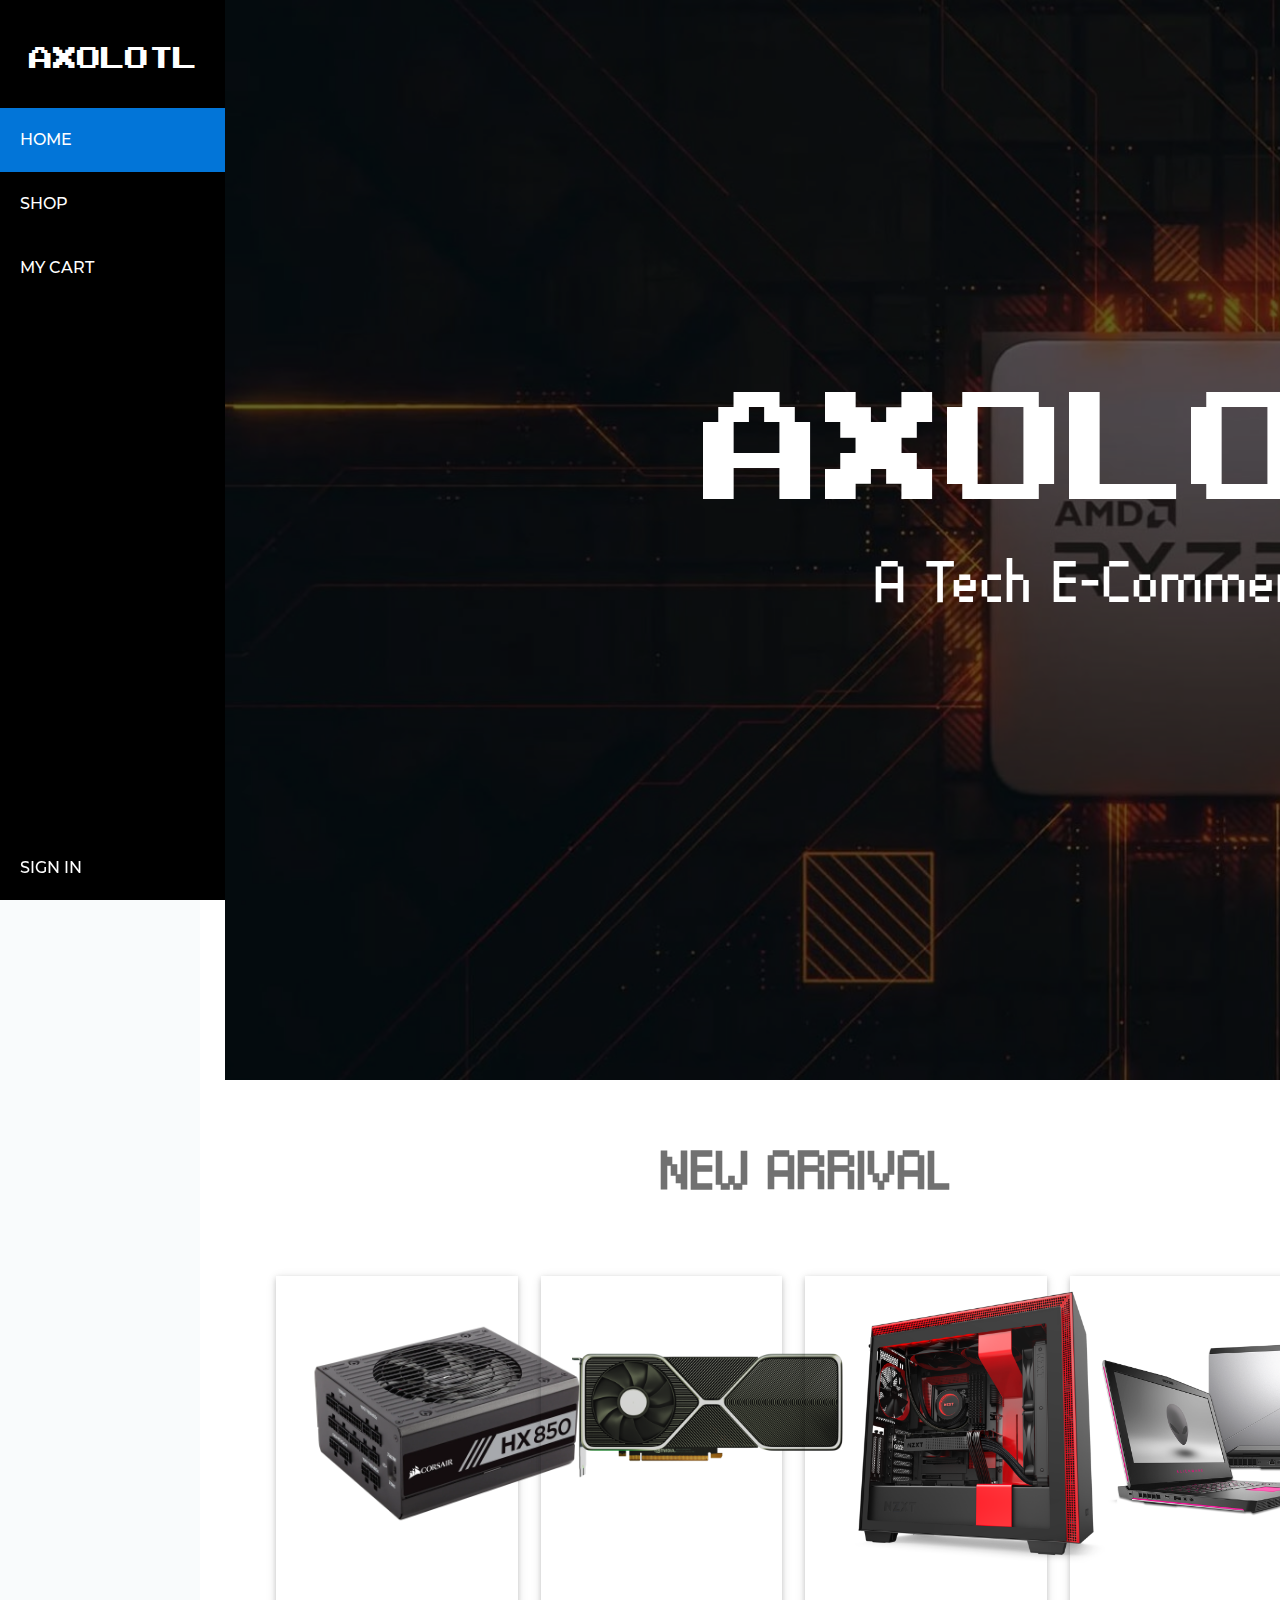
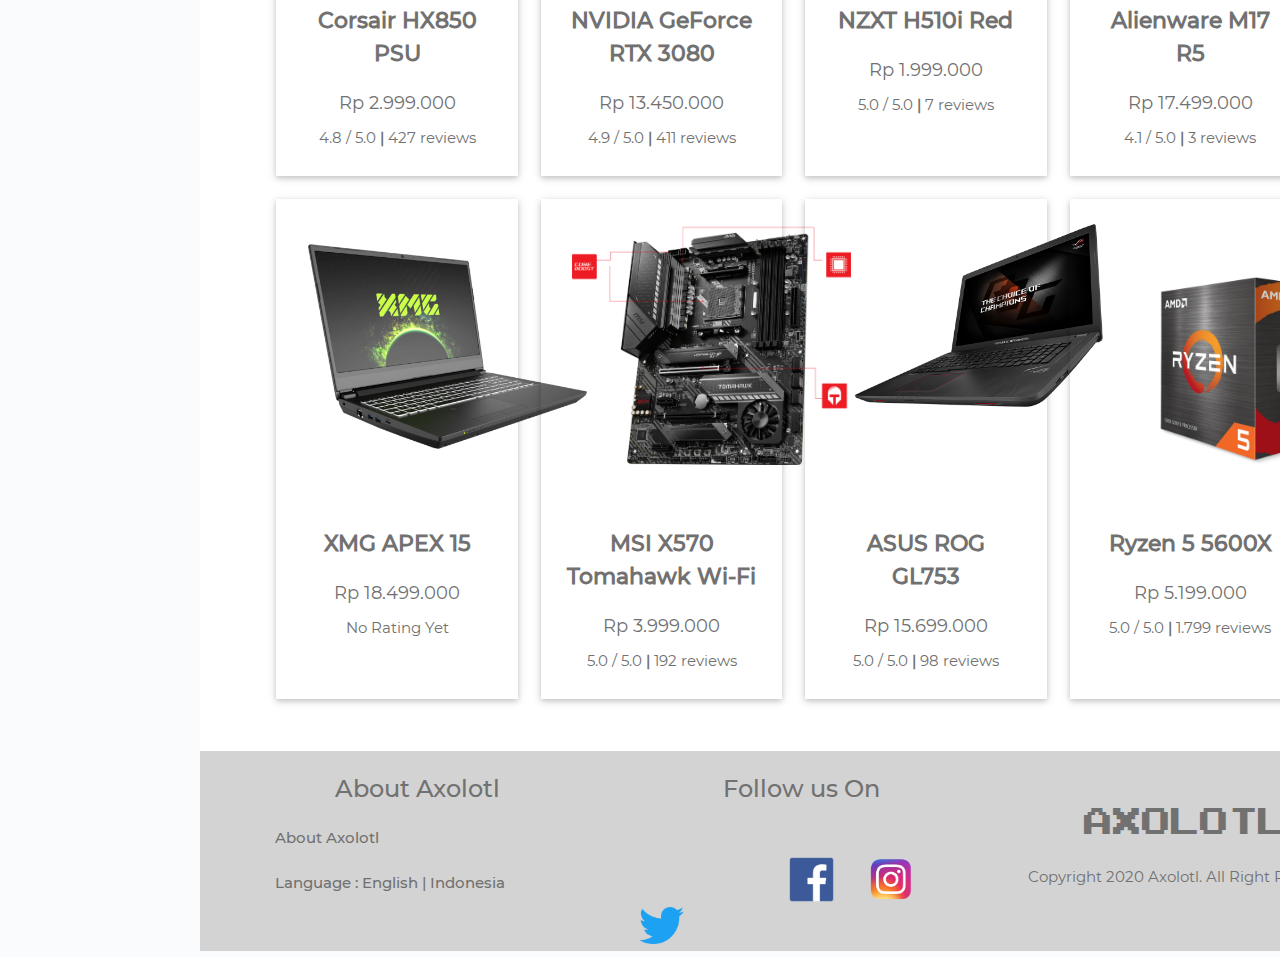
==== commit a983d0eb: "pemebetulan fix dan nambah" ====
--- a/pages/index.html
+++ b/pages/index.html
@@ -14,18 +14,18 @@
             <h2 href="index.html" class="sidebar_title"><a href="index.html">AXOLOTL</a></h2>
             <ul>
                 <li class="active"><a href="index.html"><i class="fas fa-home"></i>HOME</a></li>
-                <li class="accordion"><a href="#"><i class="fas fa-shopping-bag"></i>SHOP<i class="fas fa-chevron-down" style="float: right;"></i></a></li>
+                <li class="accordion"><a><i class="fas fa-shopping-bag"></i>SHOP<i class="fas fa-chevron-down" style="float: right;"></i></a></li>
                 <div class="panel">
                     <ul class="accordion_list">
-                        <li><a href="catalog.html"><i class="fas fa-shopping-bag"></i>ALL ITEMS</a></li>
-                        <li><a href="catalog.html#new_arrival"><i class="fas fa-trophy"></i>NEW ARRIVAL</a></li>
-                        <li><a href="catalog.html#discount"><i class="fas fa-percent"></i>DISCOUNT</a></li>
-                        <li><a href="catalog.html#categories"><i class="fas fa-list-alt"></i>CATEGORIES</a></li>
+                        <li><a href="catalog.html"><i class="fas fa-shopping-bag"></i>SHOP</a></li>
+                        <li><a href="category_all_item.html"><i class="fas fa-shopping-bag"></i>ALL ITEMS</a></li>
+                        <li><a href="catalog_new_arrival.html"><i class="fas fa-trophy"></i>NEW ARRIVAL</a></li>
+                        <li><a href="catalog_discount.html"><i class="fas fa-percent"></i>DISCOUNT</a></li>
+                        <li><a href="catalog_categories.html"><i class="fas fa-list-alt"></i>CATEGORIES</a></li>
                     </ul>
                 </div>
                 <li ><a href="cart.html"><i class="fas fa-shopping-cart"></i>MY CART</a></li>
                 <li style="position: fixed;bottom: 0;width: 225px;"><a href="login.html"><i class="fas fa-user"></i>SIGN IN</a></li>
-                <li ><a href="about.html"><i class="fas fa-info-circle"></i>ABOUT</a></li>
             </ul>
         </div>
         <div class="w3-container content">
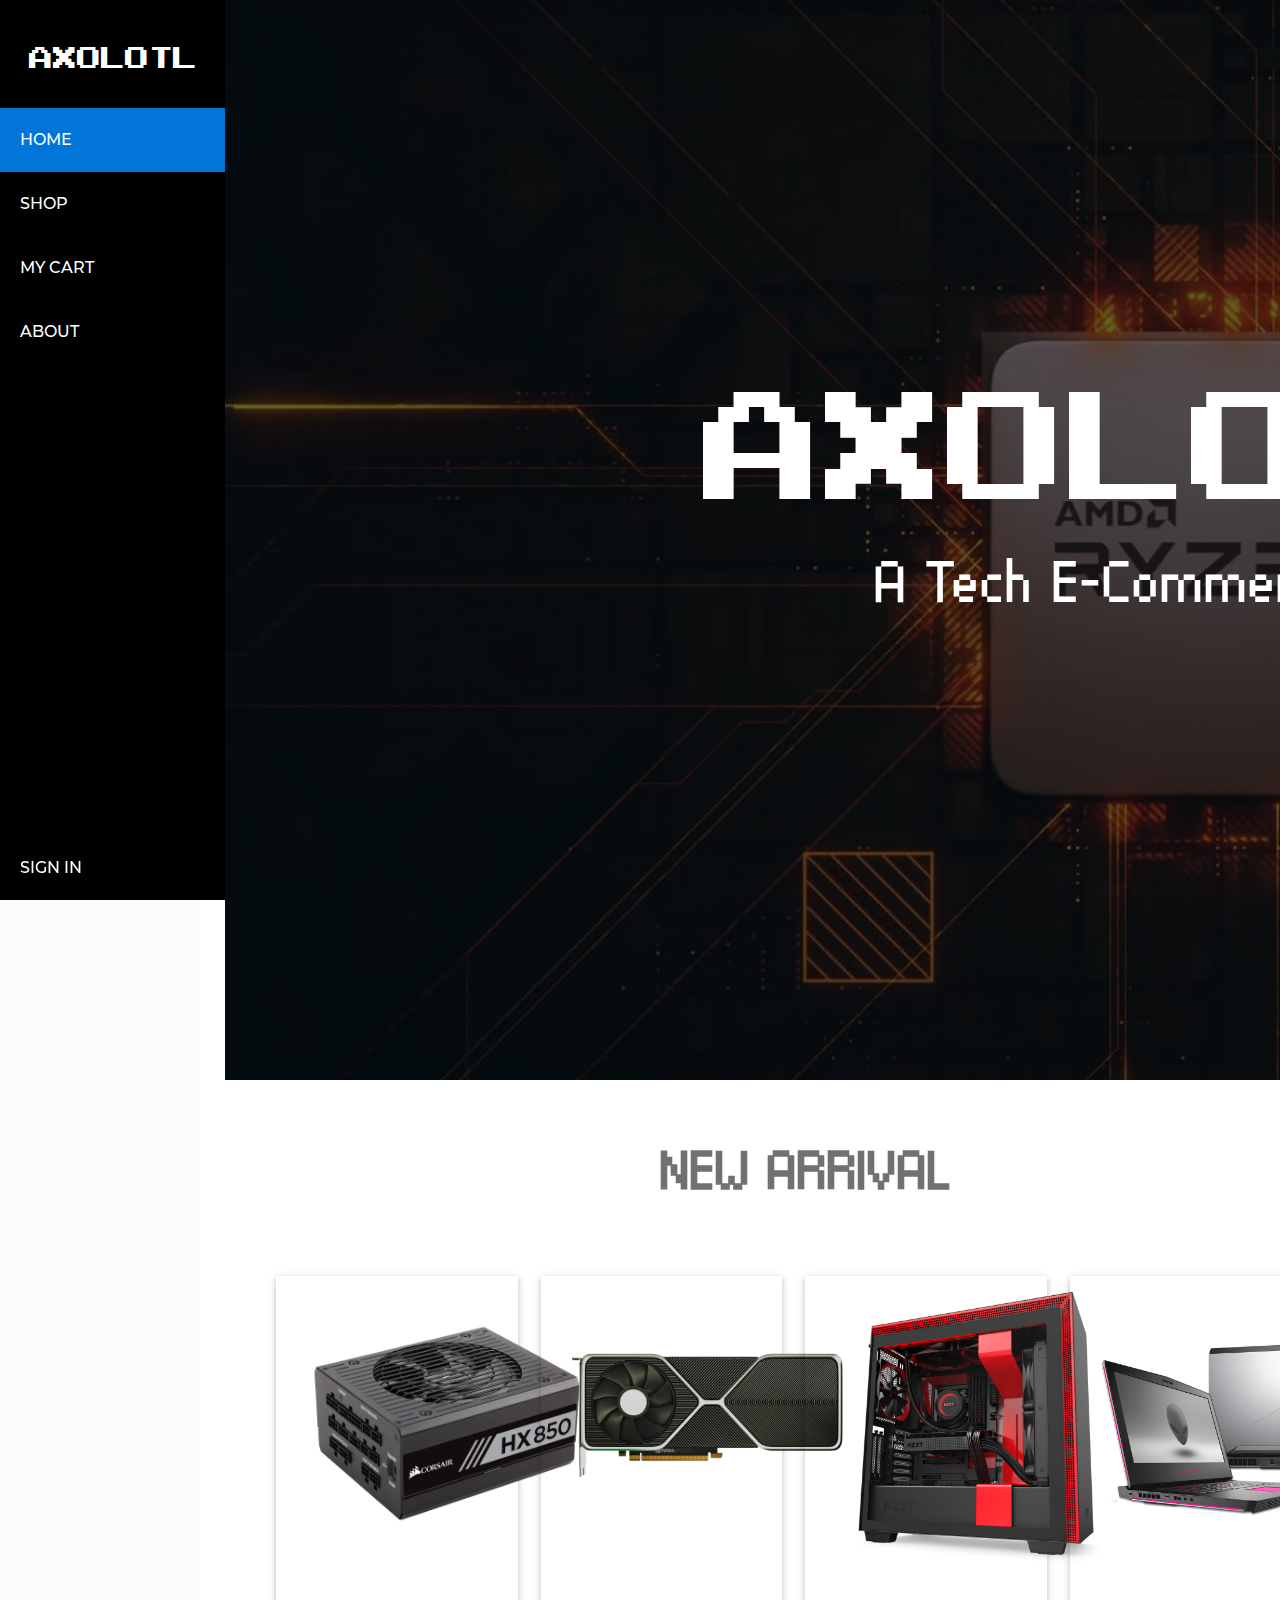
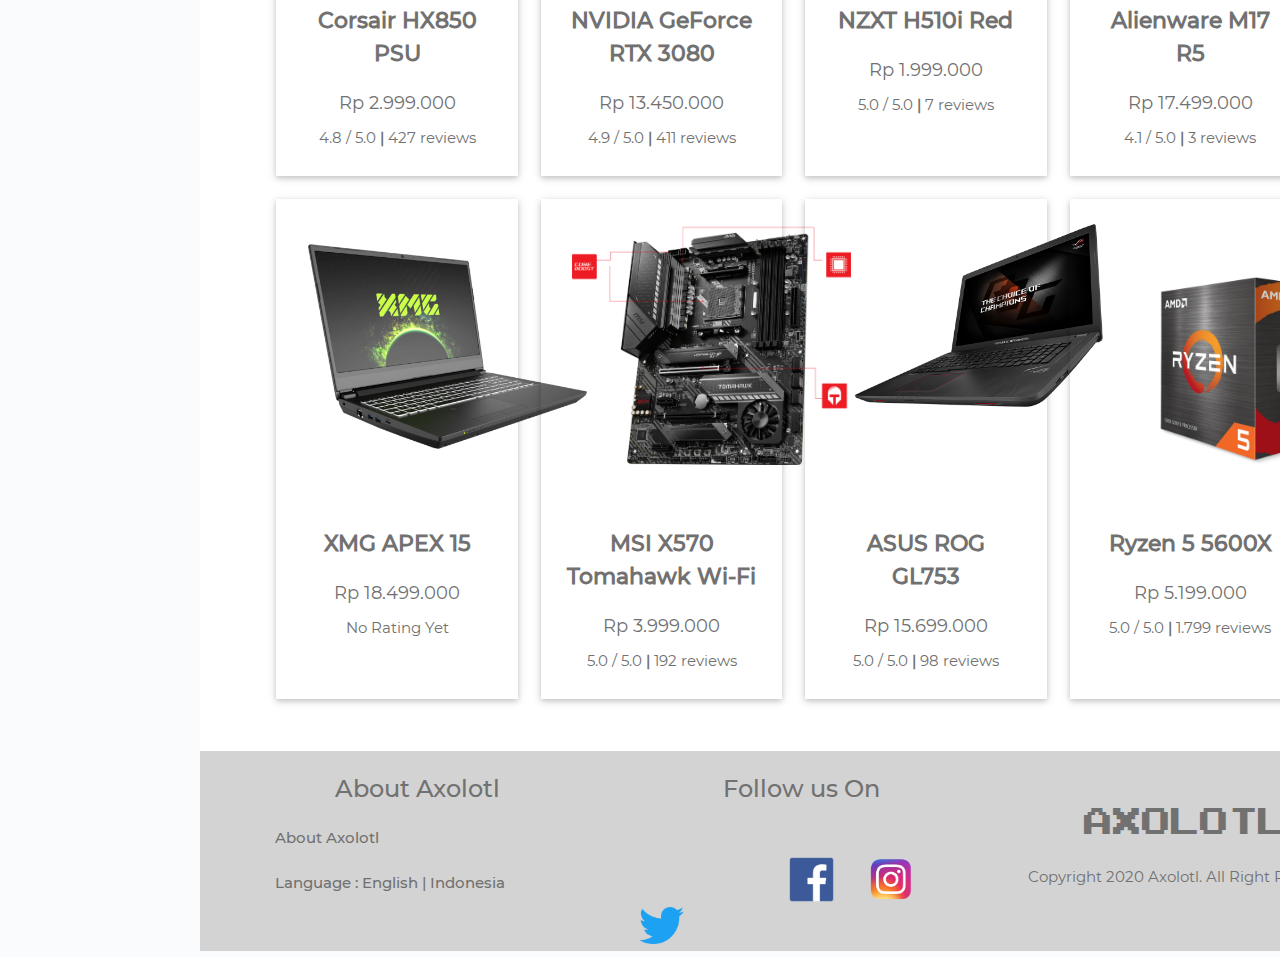
==== commit bd0931ec: "ada tambahan" ====
--- a/pages/index.html
+++ b/pages/index.html
@@ -26,6 +26,7 @@
                 </div>
                 <li ><a href="cart.html"><i class="fas fa-shopping-cart"></i>MY CART</a></li>
                 <li style="position: fixed;bottom: 0;width: 225px;"><a href="login.html"><i class="fas fa-user"></i>SIGN IN</a></li>
+                <li><a href="about.html"><i class="fas fa-info-circle"></i>ABOUT</a></li>
             </ul>
         </div>
         <div class="w3-container content">
@@ -170,7 +171,7 @@
             <div class="footer">
                 <div class="about_axolotl">
                     <h3 class="title_about_axolotl" style="margin-top: 10px; margin-bottom: 10px;">About Axolotl</h3>
-                    <a>About Axolotl</a><br><br>
+                    <a href="about.html">About Axolotl</a><br><br>
                     <a>Language :</a>
                     <a style="margin-left: 0;">English</a>
                     <a style="margin-left: 0;"> | </a>
